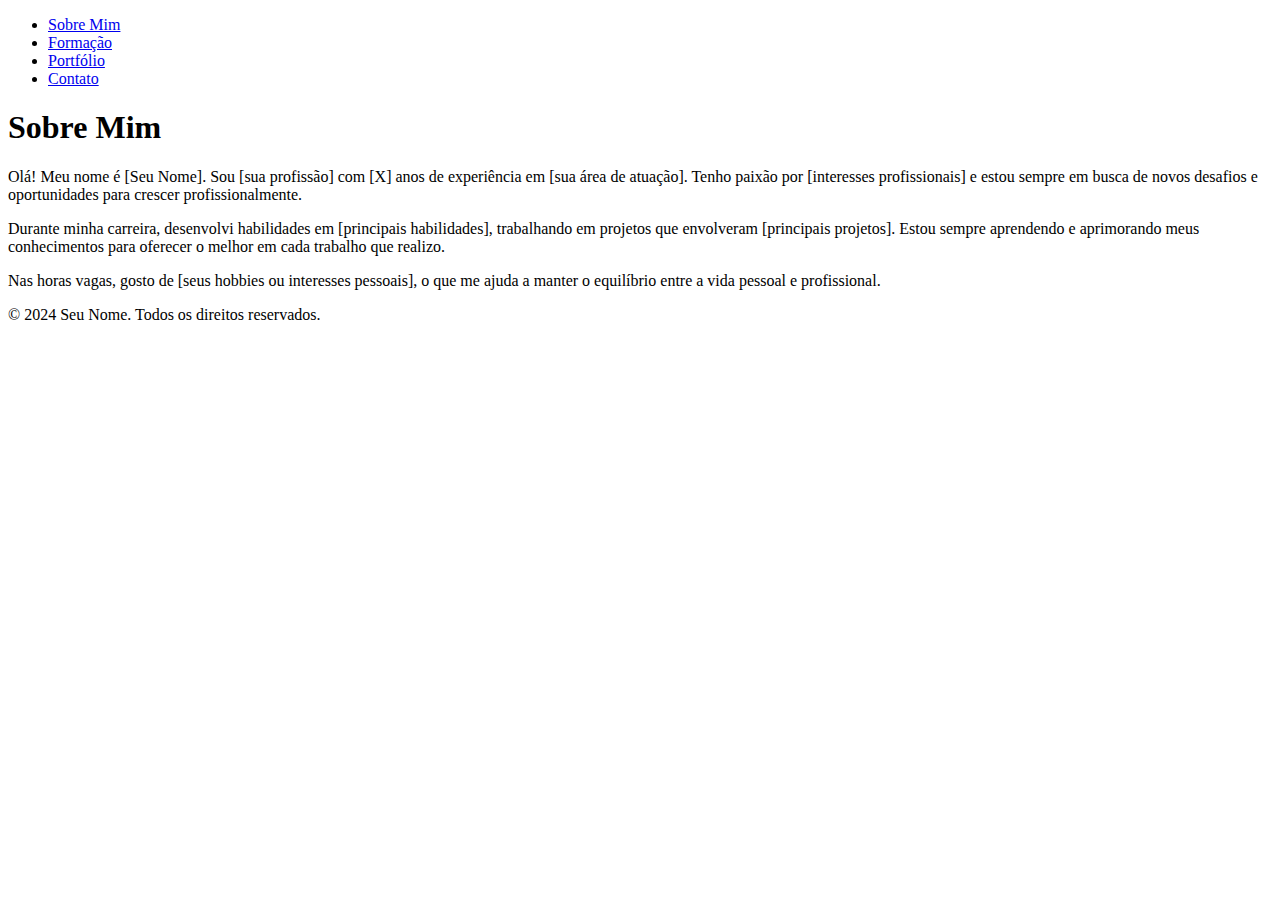
==== pages/contato.html @ 2ccd7e7f "reorganizado" ====
<!--<!DOCTYPE html>-->
<!--<html lang="en">-->
<!--<head>-->
<!--    <meta charset="UTF-8">-->
<!--    <title>Contato</title>-->
<!--  <link rel="stylesheet" href="stylePadrão.css">-->
<!--</head>-->
<!--<body>-->
<!--<header>-->
<!--  <h1>CV Pedro Paradela Diniz Junqueira</h1>-->
<!--</header>-->

<!--<nav>-->
<!--  <ul id="links">-->
<!--    <li class="link"><a href="index.html">Sobre Mim</a></li>-->
<!--    <li class="link"><a href="formacao.html">Formação</a></li>-->
<!--    <li class="link"><a href="portfolio.html">Portfólio</a></li>-->
<!--    <li class="link"><a href="contato.html"><b>Contato</b></a></li>-->
<!--  </ul>-->
<!--</nav>-->

<!--<main>-->

<!--</main>-->
<!--</body>-->
<!--</html>-->

<!DOCTYPE html>
<html lang="pt-BR">
<head>
    <meta charset="UTF-8">
    <meta name="viewport" content="width=device-width, initial-scale=1.0">
    <title>Sobre Mim</title>
    <link rel="stylesheet" href="contato.css">
</head>
<body>
<header>
    <nav>
        <ul>
            <li><a href="index.html">Sobre Mim</a></li>
            <li><a href="formacao.html">Formação</a></li>
            <li><a href="portfolio.html">Portfólio</a></li>
            <li><a href="contato.html">Contato</a></li>
        </ul>
    </nav>
</header>

<main class="container">
    <section class="sobre-mim">
        <h1>Sobre Mim</h1>
        <p>Olá! Meu nome é [Seu Nome]. Sou [sua profissão] com [X] anos de experiência em [sua área de atuação]. Tenho paixão por [interesses profissionais] e estou sempre em busca de novos desafios e oportunidades para crescer profissionalmente.</p>
        <p>Durante minha carreira, desenvolvi habilidades em [principais habilidades], trabalhando em projetos que envolveram [principais projetos]. Estou sempre aprendendo e aprimorando meus conhecimentos para oferecer o melhor em cada trabalho que realizo.</p>
        <p>Nas horas vagas, gosto de [seus hobbies ou interesses pessoais], o que me ajuda a manter o equilíbrio entre a vida pessoal e profissional.</p>
    </section>
</main>

<footer>
    <p>&copy; 2024 Seu Nome. Todos os direitos reservados.</p>
</footer>
</body>
</html>
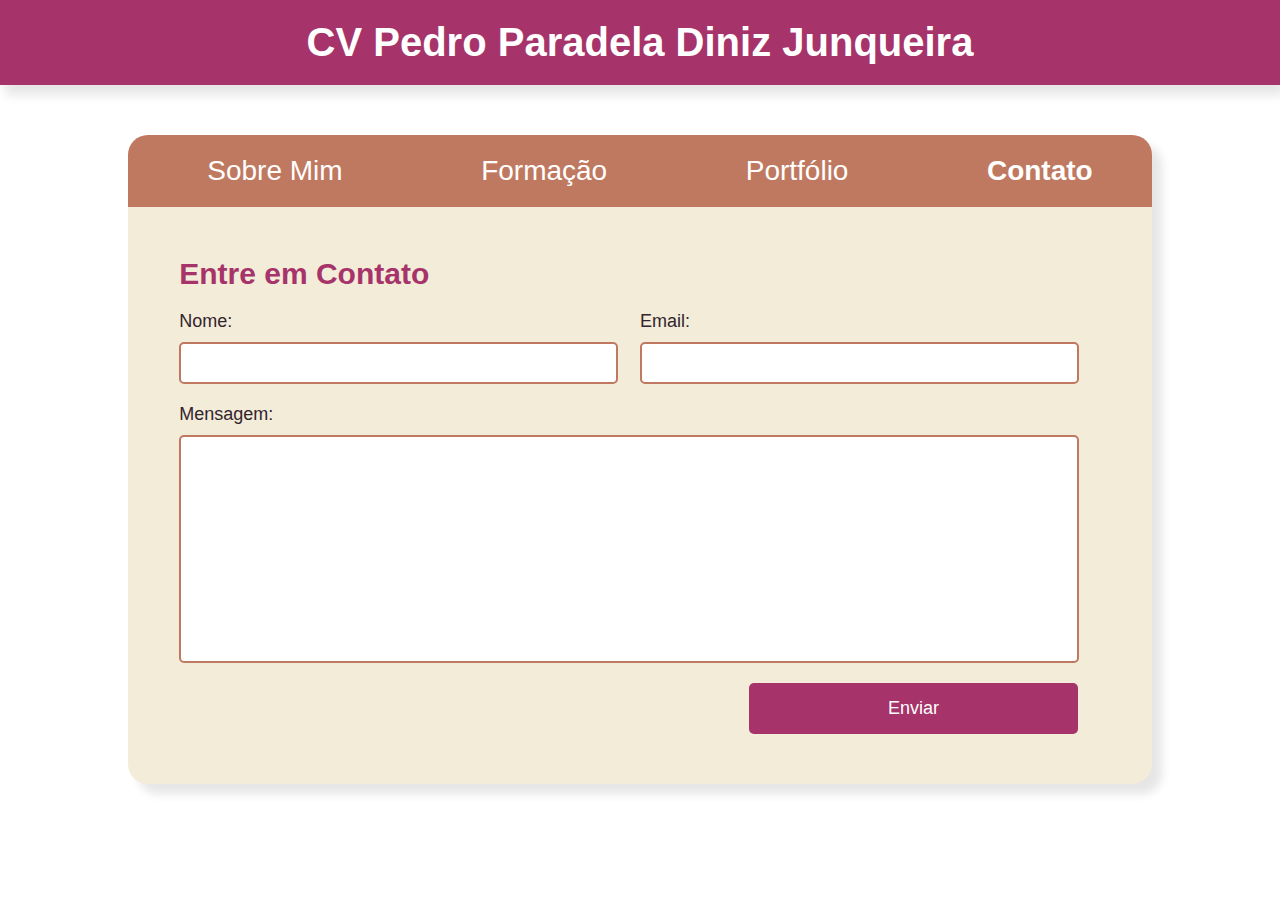
==== commit 3d254e72: "pós ecoa" ====
--- a/pages/contato.html
+++ b/pages/contato.html
@@ -1,61 +1,49 @@
-<!--<!DOCTYPE html>-->
-<!--<html lang="en">-->
-<!--<head>-->
-<!--    <meta charset="UTF-8">-->
-<!--    <title>Contato</title>-->
-<!--  <link rel="stylesheet" href="stylePadrão.css">-->
-<!--</head>-->
-<!--<body>-->
-<!--<header>-->
-<!--  <h1>CV Pedro Paradela Diniz Junqueira</h1>-->
-<!--</header>-->
-
-<!--<nav>-->
-<!--  <ul id="links">-->
-<!--    <li class="link"><a href="index.html">Sobre Mim</a></li>-->
-<!--    <li class="link"><a href="formacao.html">Formação</a></li>-->
-<!--    <li class="link"><a href="portfolio.html">Portfólio</a></li>-->
-<!--    <li class="link"><a href="contato.html"><b>Contato</b></a></li>-->
-<!--  </ul>-->
-<!--</nav>-->
-
-<!--<main>-->
-
-<!--</main>-->
-<!--</body>-->
-<!--</html>-->
-
 <!DOCTYPE html>
 <html lang="pt-BR">
 <head>
     <meta charset="UTF-8">
-    <meta name="viewport" content="width=device-width, initial-scale=1.0">
-    <title>Sobre Mim</title>
-    <link rel="stylesheet" href="contato.css">
+    <title>Portfólio</title>
+    <link rel="stylesheet" href="../style/stylePadrão.css">
+    <link rel="stylesheet" href="../style/contato.css">
 </head>
 <body>
+
 <header>
-    <nav>
-        <ul>
-            <li><a href="index.html">Sobre Mim</a></li>
-            <li><a href="formacao.html">Formação</a></li>
-            <li><a href="portfolio.html">Portfólio</a></li>
-            <li><a href="contato.html">Contato</a></li>
-        </ul>
-    </nav>
+    <h1>CV Pedro Paradela Diniz Junqueira</h1>
 </header>
 
-<main class="container">
-    <section class="sobre-mim">
-        <h1>Sobre Mim</h1>
-        <p>Olá! Meu nome é [Seu Nome]. Sou [sua profissão] com [X] anos de experiência em [sua área de atuação]. Tenho paixão por [interesses profissionais] e estou sempre em busca de novos desafios e oportunidades para crescer profissionalmente.</p>
-        <p>Durante minha carreira, desenvolvi habilidades em [principais habilidades], trabalhando em projetos que envolveram [principais projetos]. Estou sempre aprendendo e aprimorando meus conhecimentos para oferecer o melhor em cada trabalho que realizo.</p>
-        <p>Nas horas vagas, gosto de [seus hobbies ou interesses pessoais], o que me ajuda a manter o equilíbrio entre a vida pessoal e profissional.</p>
-    </section>
+<main>
+    <div id="main">
+        <nav>
+            <ul id="links">
+                <li class="link"><a href="../index.html">Sobre Mim</a></li>
+                <li class="link"><a href="formacao.html">Formação</a></li>
+                <li class="link"><a href="portfolio.html">Portfólio</a></li>
+                <li class="link"><a href="contato.html"><b>Contato</b></a></li>
+            </ul>
+        </nav>
+
+        <div id="formulario">
+            <h2>Entre em Contato</h2>
+            <form id="contact-form" action="#" method="post">
+                <div class="form-group">
+                    <label for="name">Nome:</label>
+                    <input type="text" id="name" name="name" required>
+                </div>
+                <div class="form-group">
+                    <label for="email">Email:</label>
+                    <input type="email" id="email" name="email" required>
+                </div>
+                <div class="form-group" id="grupo-msg">
+                    <label for="message">Mensagem:</label>
+                    <textarea id="message" name="message" rows="5" required></textarea>
+                </div>
+                <div id="bot">
+                    <button type="submit">Enviar</button>
+                </div>
+            </form>
+        </div>
+    </div>
 </main>
-
-<footer>
-    <p>&copy; 2024 Seu Nome. Todos os direitos reservados.</p>
-</footer>
 </body>
-</html>
+</html>--- a/style/stylePadrão.css
+++ b/style/stylePadrão.css
@@ -0,0 +1,90 @@
+* {
+    margin: 0;
+}
+
+body {
+    background-color: white;
+    
+    display: grid;
+    grid-template-rows: auto 1fr;
+    grid-template-areas:
+            "header"
+            "main";
+}
+
+header {
+    font-family: Helvetica;
+    font-size: 20px;
+    text-align: center;
+
+    background: #A63369;
+    color: white;
+
+    grid-area: header;
+    display: flex;
+    justify-content: center;
+    align-items: center;
+
+    box-shadow: 5px 10px 10px rgba(0, 0, 0, 0.1);
+
+    padding: 20px;
+}
+
+/*#main {*/
+/*    grid-area: main;*/
+/*}*/
+
+nav {
+    border-radius: 20px 20px 0 0;
+    padding-top: 10px;
+    padding-bottom: 10px;
+    grid-row-start: 1;
+    grid-column-start: 1;
+    background-color: #BF7960;
+    width: 100%;
+    border: none;
+
+}
+
+nav ul {
+
+    padding: 10px;
+
+    list-style-type: none;
+    display: flex;
+    flex-wrap: wrap;
+    justify-content: space-around;
+
+    width: 100%;
+    border: none;
+}
+
+li {
+    font-family: Helvetica;
+    border: none;
+}
+
+a:hover {
+    text-decoration: underline;
+}
+
+nav a {
+    font-size: 1.75em;
+    color: white;
+    text-decoration: none;
+}
+
+footer {
+    color: white;
+    grid-area: footer;
+    background-color: #33242E;
+    border: none;
+}
+
+@media screen and (max-width: 1000px) {
+    header {
+        font-size: 20px;
+        padding: 10px;
+    }
+
+}--- a/style/contato.css
+++ b/style/contato.css
@@ -0,0 +1,134 @@
+textarea {
+    resize: none;
+}
+
+main {
+    margin: auto;
+    margin-top: 50px;
+    margin-bottom: 50px;
+
+
+    background-color: #F2ECD8;
+    border-radius: 20px;
+
+    box-shadow: 10px 10px 10px rgb(0, 0, 0, 0.1);
+
+    width: 80vw;
+}
+
+#main {
+    display: grid;
+
+    margin-bottom: 50px;
+    
+    
+
+    display: grid;
+    grid-template-columns: 1fr;
+    justify-content: center;
+    gap: 50px;
+    
+    align-items: center;
+    justify-items: center;
+}
+
+#formulario {
+    grid-column-start: 1;
+    grid-column-end: 1;
+    grid-row-start: 2;
+    min-width: 90%;
+}
+
+h2 {
+    font-family: Helvetica;
+    font-size: 30px;
+    margin-bottom: 20px;
+    color: #A63369;
+}
+
+form {
+    width: 100%;
+    display: grid;
+    grid-template-columns: 1fr 1fr;
+    grid-template-rows: 1fr 3fr 0.5fr;
+}
+
+.form-group {
+    display: flex;
+    flex-direction: column;
+}
+
+#grupo-msg {
+    grid-column-start: 1;
+    grid-column-end: 3; 
+}
+
+label {
+    font-family: Helvetica;
+    margin-bottom: 10px;
+    font-size: 18px;
+    color: #33242E;
+}
+
+input, textarea {
+    font-family: Helvetica;
+    padding: 10px;
+    margin-bottom: 20px;
+    border: 2px solid #BF7960;
+    border-radius: 5px;
+    font-size: 16px;
+    width: 90%;
+    height: 100%;
+}
+
+#grupo-msg textarea {
+    width: 95%;
+}
+
+#bot {
+    grid-column-start: 2 ;
+    width: 95%;
+    display: flex;
+    justify-content: right;
+}
+
+button {
+    font-family: Helvetica;
+    padding: 15px;
+    background-color: #A63369;
+    color: white;
+    border: none;
+    border-radius: 5px;
+    font-size: 18px;
+    cursor: pointer;
+    width: 75%;
+}
+
+button:hover {
+    background-color: #BF7960;
+}
+
+@media screen and (max-width: 1000px) {
+    h2 {
+        text-align: center;
+    }
+
+    form {
+        grid-template-columns: 1fr;
+        grid-template-rows: 1fr 1fr 3fr 0.5fr;
+    }
+
+    #grupo-msg {
+        grid-column-start: 1;
+        grid-column-end: 2; 
+        width: 95%;
+    }
+
+    #bot {
+        grid-column-start: 1 ;
+        width: 95%;
+        display: flex;
+        justify-content: center;
+    }
+    
+}